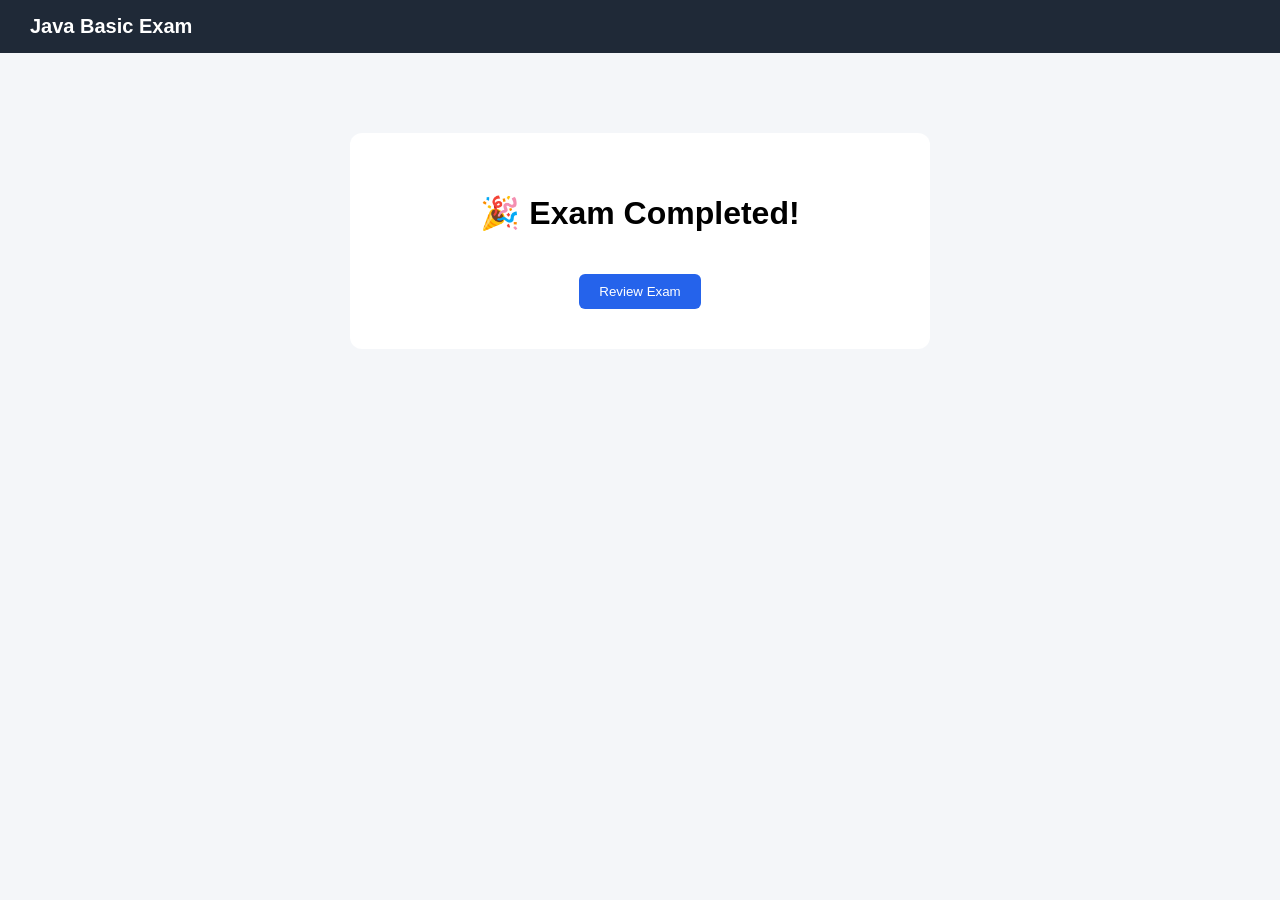
==== result.html @ 5c521c10 "Add tech skill exam UI" ====
<!DOCTYPE html>
<html>

<head>
    <title>Result</title>
    <link rel="stylesheet" href="style.css">
</head>

<body>

    <div class="header">Java Basic Exam</div>

    <div class="result-box">
        <h1>🎉 Exam Completed!</h1>
        <p id="score"></p>
        <p id="percent"></p>

        <button onclick="review()">Review Exam</button>
    </div>

    <script src="data.js"></script>
    <script>
        let exam = exams[localStorage.getItem("examType")];
        let ans = JSON.parse(localStorage.getItem("answers"));

        let correct = 0;
        exam.forEach((q, i) => {
            if (q.answer === ans[i]) correct++;
        });

        document.getElementById("score").innerText =
            `Your Score: ${correct} / ${exam.length}`;

        document.getElementById("percent").innerText =
            `Percentage: ${correct * 10}%`;

        function review() {
            window.location.href = "review.html";
        }
    </script>

</body>

</html>
---- style.css ----
body {
    margin: 0;
    font-family: Arial;
    background: #f4f6f9;
}

/* HEADER */
.header {
    background: #1f2937;
    color: white;
    padding: 15px 30px;
    font-size: 20px;
    font-weight: bold;
}

/* FILTER */
.filter {
    text-align: center;
    margin: 20px;
}

.filter button {
    margin: 5px;
    padding: 8px 16px;
    border-radius: 6px;
    border: 1px solid #2563eb;
    background: white;
    color: #2563eb;
}

.filter .active {
    background: #2563eb;
    color: white;
}

/* GRID */
.grid {
    display: grid;
    grid-template-columns: repeat(3, 1fr);
    gap: 25px;
    padding: 20px 80px;
}

.card {
    background: white;
    padding: 25px;
    border-radius: 10px;
    text-align: center;
}

.card button {
    margin-top: 10px;
    padding: 10px 20px;
    background: #2563eb;
    color: white;
    border: none;
    border-radius: 6px;
}

/* EXAM */
.exam-box {
    width: 600px;
    margin: 50px auto;
    background: white;
    padding: 30px;
    border-radius: 12px;
}

.top {
    display: flex;
    justify-content: space-between;
}

.progress-bar {
    height: 10px;
    background: #ddd;
    border-radius: 10px;
    margin: 10px 0;
}

#progressBar {
    height: 10px;
    background: #2563eb;
    border-radius: 10px;
    width: 0%;
}

/* OPTIONS */
.option {
    border: 1px solid #ccc;
    padding: 12px;
    margin: 10px 0;
    border-radius: 8px;
    cursor: pointer;
}

.option.selected {
    background: #2563eb;
    color: white;
}

/* NAV */
.nav {
    display: flex;
    justify-content: space-between;
    margin-top: 20px;
}

.prev {
    background: #9ca3af;
    color: white;
    padding: 10px 20px;
    border: none;
    border-radius: 6px;
}

.next {
    background: #2563eb;
    color: white;
    padding: 10px 20px;
    border: none;
    border-radius: 6px;
}

/* RESULT */
.result-box {
    width: 500px;
    margin: 80px auto;
    background: white;
    padding: 40px;
    border-radius: 12px;
    text-align: center;
}

.result-box button {
    margin-top: 20px;
    padding: 10px 20px;
    background: #2563eb;
    color: white;
    border: none;
    border-radius: 6px;
}

/* ANSWER FEEDBACK */
.correct {
    background: #d1fae5;
    border: 1px solid #10b981;
    color: #065f46;
    font-weight: bold;
}

.wrong {
    background: #fee2e2;
    border: 1px solid #ef4444;
    color: #7f1d1d;
    font-weight: bold;
}

.back-btn {
    padding: 10px 20px;
    background: #374151;
    color: white;
    border: none;
    border-radius: 6px;
    cursor: pointer;
}

.back-btn:hover {
    background: #111827;
}
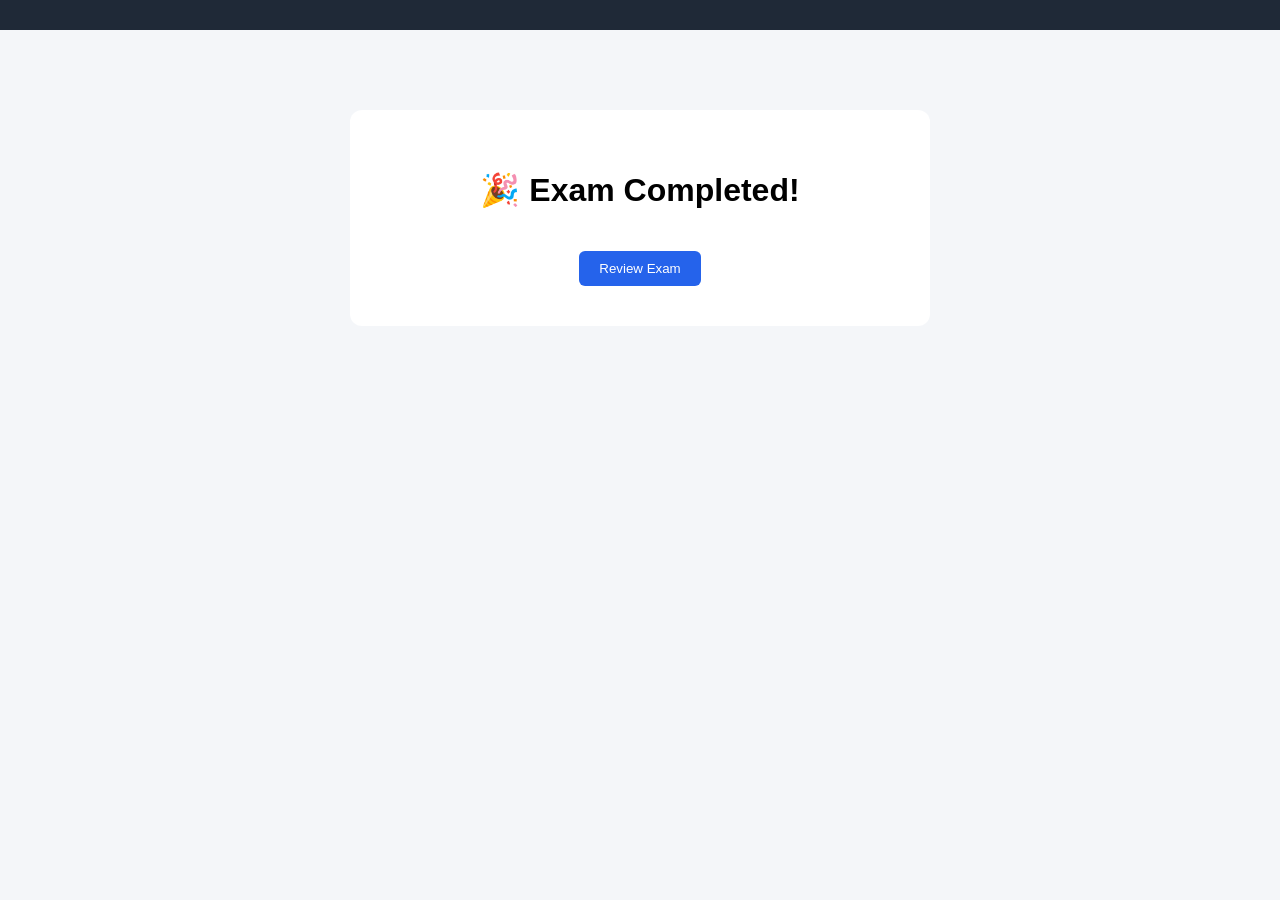
==== commit ab4fe667: "add must choice answer feature" ====
--- a/result.html
+++ b/result.html
@@ -8,7 +8,7 @@
 
 <body>
 
-    <div class="header">Java Basic Exam</div>
+    <div class="header" id="title"></div>
 
     <div class="result-box">
         <h1>🎉 Exam Completed!</h1>
@@ -37,6 +37,17 @@
         function review() {
             window.location.href = "review.html";
         }
+
+        const examType = localStorage.getItem("examType");
+
+        // convert key -> title đẹp
+        function formatTitle(type) {
+            return type
+                .replace("_", " ")
+                .replace(/\b\w/g, c => c.toUpperCase()) + " Exam";
+        }
+
+        document.getElementById("title").innerText = formatTitle(examType);
     </script>
 
 </body>
